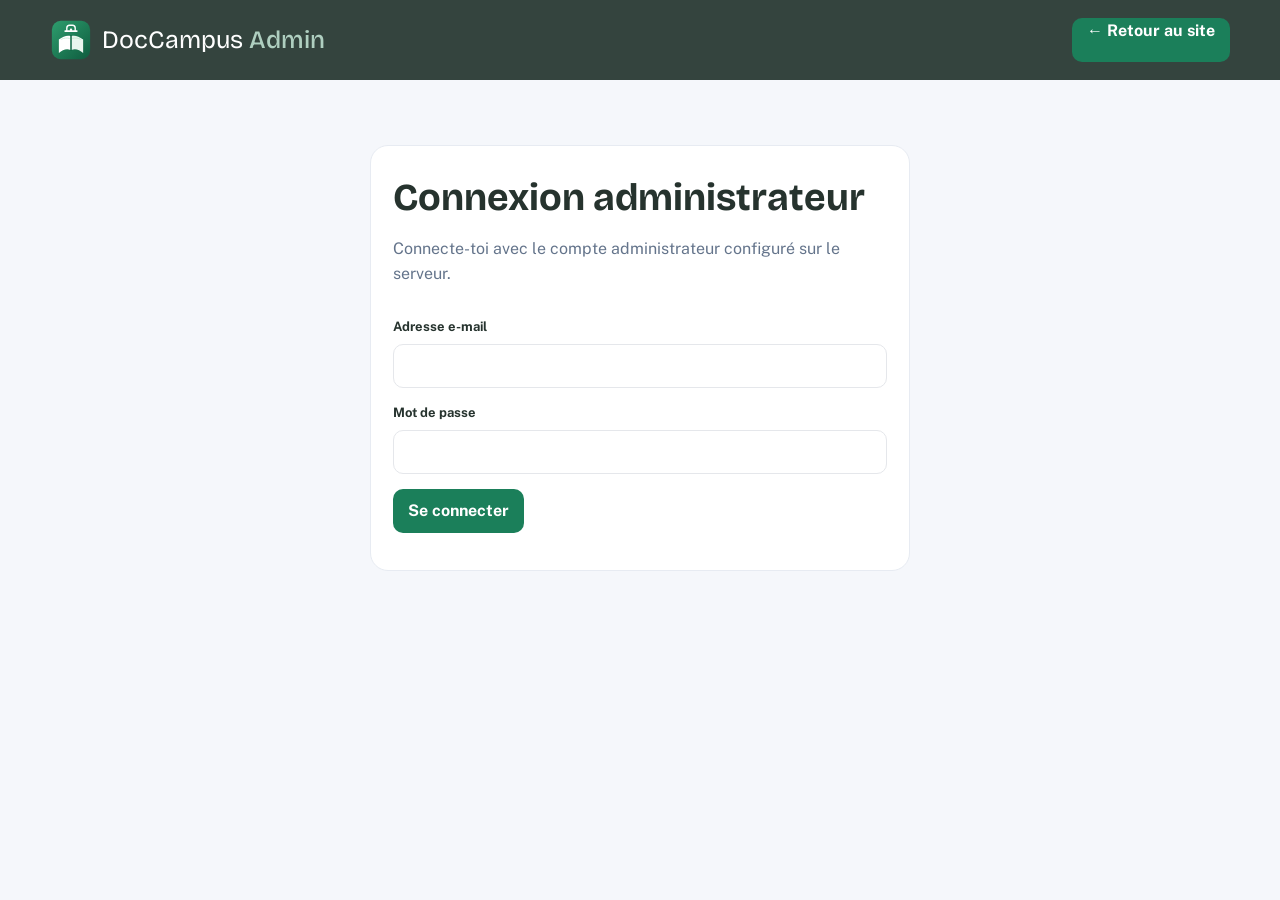
==== cours en ligne ul/admin.html @ 96b3b975 "Add files via upload" ====
<!DOCTYPE html>
<html lang="fr">

<head>

    <meta charset="UTF-8">

    <meta
        name="viewport"
        content="width=device-width, initial-scale=1.0"
    >

    <title>DocCampus — Administration</title>

    <link rel="preconnect" href="https://fonts.googleapis.com">

    <link
        rel="preconnect"
        href="https://fonts.gstatic.com"
        crossorigin
    >

    <link
        href="https://fonts.googleapis.com/css2?family=Bricolage+Grotesque:opsz,wght@12..96,500;12..96,600;12..96,700&family=Public+Sans:wght@400;500;600;700&display=swap"
        rel="stylesheet"
    >

    <link rel="stylesheet" href="style.css">

    <style>

        body {
            background: #F5F7FB;
        }

        .admin-header {
            background: #34443E;
            color: white;
            padding: 18px 0;
        }

        .admin-header-inner {
            display: flex;
            align-items: center;
            justify-content: space-between;
        }

        .admin-title {
            display: flex;
            align-items: center;
            gap: 10px;
            font-family: "Bricolage Grotesque", sans-serif;
            font-size: 25px;
        }

        .admin-title img {
            display: block;
            border-radius: 12px;
        }

        .admin-title-suffix {
            color: #AFCFC0;
            font-weight: 500;
        }

        .back-btn {
            min-height: 44px;
            padding: 0 15px;
            border-radius: 10px;
            background: #1B7F5A;
            color: white;
            font-weight: 700;
        }

        .dashboard {
            padding: 45px 0;
        }

        .dashboard h1 {
            font-family: "Bricolage Grotesque", sans-serif;
            font-size: 38px;
            margin-bottom: 7px;
        }

        .dashboard-subtitle {
            color: #64748B;
            margin-bottom: 30px;
        }

        .stats-grid {
            display: grid;
            grid-template-columns:
                repeat(4, 1fr);
            gap: 15px;
            margin-bottom: 35px;
        }

        .stat-card {
            background: white;
            border-radius: 18px;
            padding: 22px;
            border: 1px solid #E7EBF2;
            box-shadow: 0 5px 18px rgba(20,33,61,.05);
        }

        .stat-icon {
            width: 45px;
            height: 45px;
            display: grid;
            place-items: center;
            border-radius: 12px;
            background: #E5F5EE;
            margin-bottom: 17px;
            font-size: 21px;
        }

        .stat-card h3 {
            font-family: "Bricolage Grotesque", sans-serif;
            font-size: 29px;
        }

        .stat-card p {
            color: #64748B;
            font-size: 13px;
        }

        .admin-grid {
            display: grid;
            grid-template-columns: 2fr 1fr;
            gap: 20px;
        }

        .admin-panel {
            background: white;
            border-radius: 18px;
            padding: 22px;
            border: 1px solid #E7EBF2;
        }

        .panel-header {
            display: flex;
            align-items: center;
            justify-content: space-between;
            margin-bottom: 20px;
        }

        .panel-header h2 {
            font-family: "Bricolage Grotesque", sans-serif;
            font-size: 21px;
        }

        .add-btn {
            min-height: 44px;
            padding: 0 15px;
            border: 0;
            border-radius: 10px;
            background: #1B7F5A;
            color: white;
            font-weight: 700;
        }

        .admin-table {
            width: 100%;
            border-collapse: collapse;
        }

        .admin-table th,
        .admin-table td {
            text-align: left;
            padding: 13px 8px;
            border-bottom: 1px solid #E7EBF2;
            font-size: 13px;
        }

        .admin-table th {
            color: #64748B;
        }

        .status {
            display: inline-block;
            padding: 5px 9px;
            border-radius: 999px;
            background: #E6F5EF;
            color: #1B7F5A;
            font-size: 11px;
            font-weight: 700;
        }

        .quick-actions {
            display: grid;
            gap: 10px;
        }

        .quick-action {
            min-height: 52px;
            border: 1px solid #E7EBF2;
            border-radius: 12px;
            background: white;
            text-align: left;
            padding: 0 15px;
            font-weight: 600;
            color: #26332E;
        }

        .quick-action:hover {
            background: #F5F7FB;
        }

        @media (max-width: 850px) {

            .stats-grid {
                grid-template-columns:
                    repeat(2, 1fr);
            }

            .admin-grid {
                grid-template-columns: 1fr;
            }

        }

        @media (max-width: 600px) {

            .dashboard {
                padding: 30px 0;
            }

            .dashboard h1 {
                font-size: 31px;
            }

            .stats-grid {
                grid-template-columns: 1fr 1fr;
            }

            .stat-card {
                padding: 16px;
            }

            .stat-card h3 {
                font-size: 24px;
            }

            .admin-panel {
                overflow-x: auto;
            }

            .admin-table {
                min-width: 550px;
            }

        }

    </style>

</head>


<body>


    <!-- HEADER ADMIN -->

    <header class="admin-header">

        <div class="container admin-header-inner">

            <div class="admin-title">
                <img src="assets/logo-mark.svg" alt="" width="42" height="42">
                <span>DocCampus <span class="admin-title-suffix">Admin</span></span>
            </div>

            <button class="back-btn admin-logout" id="adminLogout" type="button" hidden>
                Déconnexion
            </button>

            <a
                href="index.html"
                class="back-btn"
            >
                ← Retour au site
            </a>

        </div>

    </header>

    <main class="dashboard" id="adminLogin">
        <div class="container">
            <section class="admin-panel admin-login-panel">
                <h1>Connexion administrateur</h1>
                <p class="dashboard-subtitle">Connecte-toi avec le compte administrateur configuré sur le serveur.</p>
                <form id="adminLoginForm" class="admin-login-form">
                    <label>
                        Adresse e-mail
                        <input name="email" type="email" autocomplete="username" required>
                    </label>
                    <label>
                        Mot de passe
                        <input name="password" type="password" autocomplete="current-password" minlength="10" required>
                    </label>
                    <button class="add-btn" type="submit">Se connecter</button>
                    <p id="adminLoginMessage" role="status" aria-live="polite"></p>
                </form>
            </section>
        </div>
    </main>

    <!-- DASHBOARD -->

    <main class="dashboard" id="adminDashboard" hidden>

        <div class="container">

            <h1>
                Tableau de bord
            </h1>

            <p class="dashboard-subtitle">
                Vue générale de votre bibliothèque de documents.
            </p>


            <!-- STATISTIQUES -->

            <section class="stats-grid" id="adminStats">

                <div class="stat-card">

                    <div class="stat-icon">
                        📄
                    </div>

                    <h3 id="statDocuments">0</h3>

                    <p>
                        Documents
                    </p>

                </div>


                <div class="stat-card">

                    <div class="stat-icon">
                        ↓
                    </div>

                    <h3 id="statDownloads">0</h3>

                    <p>
                        Téléchargements
                    </p>

                </div>


                <div class="stat-card">

                    <div class="stat-icon">
                        👥
                    </div>

                    <h3 id="statUsers">0</h3>

                    <p>
                        Utilisateurs
                    </p>

                </div>


                <div class="stat-card">

                    <div class="stat-icon">
                        ⭐
                    </div>

                    <h3 id="statSubscriptions">0</h3>

                    <p>
                        Abonnements
                    </p>

                </div>

            </section>


            <!-- CONTENU ADMIN -->

            <section class="admin-grid">


                <!-- DOCUMENTS -->

                <div class="admin-panel">

                    <div class="panel-header">

                        <h2>
                            Documents récents
                        </h2>

                        <button class="add-btn" type="button">
                            + Ajouter
                        </button>

                    </div>


                    <table class="admin-table">

                        <thead>

                            <tr>

                                <th>
                                    Document
                                </th>

                                <th>
                                    Type
                                </th>

                                <th>
                                    Téléchargements
                                </th>

                                <th>
                                    Statut
                                </th>
                                <th>
                                    Action
                                </th>

                            </tr>

                        </thead>


                        <tbody id="adminDocumentRows"></tbody>

                    </table>

                </div>


                <!-- ACTIONS RAPIDES -->

                <aside class="admin-panel">

                    <div class="panel-header">

                        <h2>
                            Actions rapides
                        </h2>

                    </div>


                    <div class="quick-actions">

                        <button class="quick-action" type="button" data-admin-action="add-document">
                            📄 Ajouter un document
                        </button>

                        <button class="quick-action" type="button" data-admin-action="categories">
                            📚 Gérer les catégories
                        </button>

                        <button class="quick-action" type="button" data-admin-action="users">
                            👥 Gérer les utilisateurs
                        </button>

                        <button class="quick-action" type="button" data-admin-action="statistics">
                            📊 Voir les statistiques
                        </button>

                    </div>

                </aside>

            </section>

        </div>

    </main>


    <script src="admin.js"></script>
</body>
</html>
---- cours en ligne ul/style.css ----
/* ============================================================
   DOCCAMPUS
   VERT + BLANC + NOIR
   ============================================================ */

:root {
    --black: #293832;
    --black-soft: #35463f;

    --green: #1b7f5a;
    --green-dark: #126344;
    --green-light: #e5f5ee;

    --yellow: #1b7f5a;
    --yellow-light: #e5f5ee;

    --background: #f5f7fb;
    --white: #ffffff;

    --text: #26332e;
    --text-light: #667085;

    --border: #e5e7eb;

    --shadow-sm:
        0 4px 14px rgba(17,17,17,.06);

    --shadow:
        0 10px 30px rgba(17,17,17,.09);

    --shadow-lg:
        0 20px 50px rgba(17,17,17,.15);

    --radius: 16px;
    --radius-lg: 24px;

    --transition: .25s ease;
}


/* ============================================================
   RESET
   ============================================================ */

* {
    margin: 0;
    padding: 0;
    box-sizing: border-box;
}

html {
    scroll-behavior: smooth;
}

body {
    font-family:
        "Public Sans",
        Arial,
        sans-serif;

    background:
        radial-gradient(
            circle at 90% 0%,
            rgba(27,127,90,.08),
            transparent 28%
        ),
        var(--background);

    color: var(--text);

    line-height: 1.6;
}

button,
input {
    font: inherit;
}

button {
    cursor: pointer;
}

a {
    color: inherit;
    text-decoration: none;
}


/* ============================================================
   CONTAINER
   ============================================================ */

.container {
    width: min(
        1180px,
        calc(100% - 40px)
    );

    margin: auto;
}


/* ============================================================
   HEADER
   ============================================================ */

.header {
    position: sticky;
    top: 0;
    z-index: 1000;

    background:
        rgba(255,255,255,.96);

    border-bottom:
        1px solid var(--border);

    backdrop-filter: blur(15px);
}

.header-inner {
    min-height: 76px;

    display: flex;
    align-items: center;
    justify-content: space-between;

    gap: 30px;
}

.logo {
    display: inline-flex;
    align-items: center;
    justify-content: center;
    line-height: 1;
}

.logo-mark {
    display: block;
    width: min(100%, 280px);
    height: auto;
    max-width: 280px;
    filter: drop-shadow(0 8px 14px rgba(18, 99, 68, .1));
    transition: transform .2s ease;
}

.logo:hover .logo-mark {
    transform: scale(1.01);
}

.nav {
    display: flex;
    align-items: center;

    gap: 6px;
}

.nav a {
    padding: 10px 14px;

    border-radius: 10px;

    color: #444;

    font-size: 14px;
    font-weight: 600;

    transition: var(--transition);
}

.nav a:hover {
    background: var(--green-light);
    color: var(--green);
}

.nav .admin-link {
    background: var(--black);
    color: #ffffff;
}

.nav .admin-link:hover {
    background: var(--green);
    color: white;
}

.nav .account-btn {
    padding: 10px 14px;
    border: 0;
    border-radius: 10px;
    background: var(--green-light);
    color: var(--green-dark);
    font-size: 14px;
    font-weight: 700;
    transition: var(--transition);
}

.nav .account-btn:hover {
    background: var(--green);
    color: white;
}

.menu-btn {
    display: none;

    width: 44px;
    height: 44px;

    border: none;
    border-radius: 12px;

    background: var(--black);
    color: #ffffff;
}


/* ============================================================
   HERO
   ============================================================ */

.hero {
    position: relative;
    overflow: hidden;

    padding: 95px 0 80px;

    background:
        radial-gradient(
            circle at 85% 20%,
            rgba(27,127,90,.12),
            transparent 30%
        ),
        radial-gradient(
            circle at 10% 80%,
            rgba(27,127,90,.1),
            transparent 34%
        ),
        #ffffff;

    color: var(--black);
}

.hero-decoration {
    position: absolute;
    inset: 0;

    pointer-events: none;
}

.decoration-one,
.decoration-two {
    position: absolute;

    border-radius: 50%;
}

.decoration-one {
    width: 260px;
    height: 260px;

    right: -100px;
    top: 30px;

    background:
        rgba(27,127,90,.12);
}

.decoration-two {
    width: 350px;
    height: 350px;

    left: -170px;
    bottom: -200px;

    background:
        rgba(27,127,90,.06);
}

.hero-content {
    position: relative;
    z-index: 2;

    max-width: 820px;
}

.hero-badge {
    display: inline-flex;
    align-items: center;

    gap: 9px;

    padding: 8px 14px;

    margin-bottom: 24px;

    border:
        1px solid rgba(27,127,90,.18);

    border-radius: 50px;

    background:
        var(--green-light);

    color: var(--green-dark);

    font-size: 13px;
    font-weight: 700;
}

.badge-dot {
    width: 8px;
    height: 8px;

    border-radius: 50%;

    background: var(--green);
}

.hero h1 {
    max-width: 850px;

    margin-bottom: 24px;

    font-family:
        "Bricolage Grotesque",
        sans-serif;

    font-size:
        clamp(42px,7vw,76px);

    line-height: .98;

    letter-spacing: -2.5px;
}

.hero h1 span {
    color: var(--green);
}

.hero-text {
    max-width: 650px;

    margin-bottom: 34px;

    color:
        var(--text-light);

    font-size: 17px;
}


/* ============================================================
   SEARCH
   ============================================================ */

.search-box {
    max-width: 720px;

    display: flex;
    align-items: center;

    padding: 7px;

    background: white;

    border: 2px solid transparent;

    border-radius: 16px;

    box-shadow: var(--shadow-lg);

    transition: var(--transition);
}

.search-box:focus-within {
    border-color: var(--yellow);
}

.search-icon {
    width: 48px;

    display: flex;
    justify-content: center;

    color: var(--green);
}

.search-box input {
    flex: 1;

    min-width: 0;

    border: none;
    outline: none;

    color: var(--black);

    background: transparent;
}

.search-box button {
    min-height: 48px;

    padding: 0 22px;

    border: none;

    border-radius: 12px;

    background: var(--yellow);
    color: var(--black);

    font-weight: 800;

    transition: var(--transition);
}

.search-box button:hover {
    background: var(--green);
    color: white;
}


/* ============================================================
   FILTERS
   ============================================================ */

.filters {
    display: flex;
    flex-wrap: wrap;

    gap: 9px;

    margin-top: 20px;
}

.filter {
    min-height: 42px;

    padding: 8px 16px;

    border:
        1px solid var(--border);

    border-radius: 50px;

    background:
        rgba(255,255,255,.88);

    color:
        #444444;

    font-size: 13px;
    font-weight: 700;

    transition: var(--transition);
}

.filter:hover {
    background: var(--green);
    border-color: var(--green);
}

.filter.active {
    background: var(--yellow);
    color: var(--black);

    border-color: var(--yellow);
}


/* ============================================================
   STATS
   ============================================================ */

.hero-stats {
    display: flex;
    align-items: center;

    gap: 24px;

    margin-top: 40px;
}

.hero-stat {
    display: flex;
    flex-direction: column;
}

.hero-stat strong {
    color: var(--green);

    font-family:
        "Bricolage Grotesque",
        sans-serif;

    font-size: 26px;
}

.hero-stat span {
    color:
        var(--text-light);

    font-size: 12px;
}

.hero-stat-separator {
    width: 1px;
    height: 35px;

    background:
        var(--border);
}


/* ============================================================
   DOWNLOAD CARD
   ============================================================ */

.download-section {
    position: relative;
    z-index: 10;

    margin-top: -38px;
}

.download-card {
    display: flex;
    align-items: center;

    gap: 20px;

    padding: 22px 26px;

    background: white;

    border:
        1px solid var(--border);

    border-radius: var(--radius-lg);

    box-shadow: var(--shadow);
}

.download-icon {
    width: 58px;
    height: 58px;

    display: flex;
    align-items: center;
    justify-content: center;

    border-radius: 16px;

    background: var(--green-light);
    color: var(--green);

    font-size: 22px;
}

.download-middle {
    flex: 1;
}

.download-middle h3 {
    font-family:
        "Bricolage Grotesque",
        sans-serif;

    font-size: 18px;
}

.download-middle p {
    color: var(--text-light);
    font-size: 13px;
}

.progress-label {
    display: flex;
    justify-content: space-between;

    margin-top: 10px;

    color: var(--text-light);

    font-size: 12px;
}

.progress-bar {
    height: 7px;

    margin-top: 6px;

    overflow: hidden;

    border-radius: 50px;

    background: #edf0f2;
}

.progress-value {
    height: 100%;

    width: 0%;

    border-radius: inherit;

    background:
        linear-gradient(
            90deg,
            var(--green),
            var(--yellow)
        );

    transition: width .4s ease;
}

.premium-btn {
    min-height: 46px;

    padding: 0 18px;

    border: none;

    border-radius: 12px;

    background: var(--yellow);
    color: var(--black);

    font-size: 13px;
    font-weight: 800;

    transition: var(--transition);
}

.premium-btn:hover {
    background: var(--green);
    color: white;
}


/* ============================================================
   SECTIONS
   ============================================================ */

.documents-section,
.faculties-section {
    padding: 85px 0;
}

.section-heading {
    display: flex;
    align-items: end;
    justify-content: space-between;

    gap: 20px;

    margin-bottom: 30px;
}

.section-label {
    display: inline-block;

    margin-bottom: 8px;

    color: var(--green);

    font-size: 12px;
    font-weight: 800;

    text-transform: uppercase;

    letter-spacing: 1.2px;
}

.section-heading h2,
.features-heading h2 {
    font-family:
        "Bricolage Grotesque",
        sans-serif;

    font-size:
        clamp(30px,4vw,44px);

    line-height: 1.05;

    color: var(--black);
}

.section-description {
    max-width: 600px;

    margin-top: 10px;

    color: var(--text-light);

    font-size: 14px;
}

.document-count-box {
    padding: 9px 14px;

    border-radius: 50px;

    background: var(--yellow-light);

    color: var(--black);

    font-size: 12px;
    font-weight: 800;
}


/* ============================================================
   FACULTÉS
   ============================================================ */

.faculty-search {
    max-width: 650px;

    display: flex;
    align-items: center;

    margin: 0 auto 40px;

    padding: 6px 18px;

    background: white;

    border: 1px solid var(--border);

    border-radius: 15px;

    box-shadow: var(--shadow-sm);
}

.faculty-search i {
    margin-right: 12px;

    color: var(--green);
}

.faculty-search input {
    width: 100%;
    height: 48px;

    border: none;
    outline: none;

    background: transparent;

    color: var(--black);
}

.faculties-grid {
    display: grid;

    grid-template-columns:
        repeat(3,minmax(0,1fr));

    gap: 20px;
}

.faculty-card {
    position: relative;

    display: flex;
    flex-direction: column;

    min-height: 370px;

    padding: 25px;

    background: white;

    border: 1px solid var(--border);

    border-radius: 22px;

    box-shadow: var(--shadow-sm);

    overflow: hidden;

    transition: var(--transition);
}

.faculty-card::before {
    content: "";

    position: absolute;

    top: 0;
    left: 0;
    right: 0;

    height: 4px;

    background: var(--green);
}

.faculty-card:hover {
    transform: translateY(-6px);

    box-shadow: var(--shadow);
}

.faculty-icon {
    width: 58px;
    height: 58px;

    display: flex;
    align-items: center;
    justify-content: center;

    margin-bottom: 18px;

    border-radius: 17px;

    font-size: 21px;
}

.faculty-icon.green {
    background: var(--green-light);
    color: var(--green);
}

.faculty-icon.yellow {
    background: var(--yellow-light);
    color: var(--black);
}

.faculty-icon.black {
    background: var(--black);
    color: #ffffff;
}

.faculty-code {
    width: fit-content;

    padding: 5px 10px;

    margin-bottom: 8px;

    border-radius: 7px;

    background: var(--green-light);

    color: var(--green-dark);

    font-size: 10px;
    font-weight: 900;
}

.faculty-card h3 {
    margin-bottom: 10px;

    font-family:
        "Bricolage Grotesque",
        sans-serif;

    font-size: 20px;

    line-height: 1.2;
}

.faculty-card p {
    margin-bottom: 18px;

    color: var(--text-light);

    font-size: 13px;
}

.faculty-tags {
    display: flex;
    flex-wrap: wrap;

    gap: 6px;

    margin-bottom: 20px;
}

.faculty-tags span {
    padding: 5px 9px;

    border-radius: 50px;

    background: #f0f2f4;

    color: #555;

    font-size: 10px;
    font-weight: 700;
}

.faculty-btn {
    width: 100%;

    min-height: 46px;

    margin-top: auto;

    display: flex;
    align-items: center;
    justify-content: center;

    gap: 8px;

    border: none;

    border-radius: 12px;

    background: var(--black);
    color: #ffffff;

    font-size: 12px;
    font-weight: 800;

    transition: var(--transition);
}

.faculty-btn:hover {
    background: var(--green);
    color: white;
}

.faculty-empty {
    display: none;

    padding: 50px 20px;

    text-align: center;

    background: white;

    border-radius: 18px;

    color: var(--text-light);
}

.faculty-empty.visible {
    display: block;
}

.faculty-empty i {
    margin-bottom: 12px;

    font-size: 28px;

    color: var(--green);
}


/* ============================================================
   DOCUMENTS
   ============================================================ */

.documents-list {
    display: grid;

    gap: 14px;
}

.document-card {
    position: relative;

    display: flex;
    align-items: center;

    gap: 18px;

    padding: 18px;

    background: white;

    border: 1px solid var(--border);

    border-radius: var(--radius);

    box-shadow: var(--shadow-sm);

    overflow: hidden;

    transition: var(--transition);
}

.document-card:hover {
    transform: translateY(-3px);

    box-shadow: var(--shadow);
}

.document-color {
    position: absolute;

    left: 0;
    top: 0;
    bottom: 0;

    width: 5px;
}

.cours-color {
    background: var(--green);
}

.td-color {
    background: var(--yellow);
}

.annale-color {
    background: var(--black);
}

.corrige-color {
    background: var(--green-dark);
}

.file-icon {
    flex-shrink: 0;

    width: 54px;
    height: 54px;

    display: flex;
    align-items: center;
    justify-content: center;

    border-radius: 14px;
}

.cours-icon {
    background: var(--green-light);
    color: var(--green);
}

.td-icon {
    background: var(--yellow-light);
    color: var(--black);
}

.annale-icon {
    background: #eeeeee;
    color: var(--black);
}

.corrige-icon {
    background: var(--green-light);
    color: var(--green-dark);
}

.document-info {
    flex: 1;
    min-width: 0;
}

.document-top {
    display: flex;
    align-items: center;

    gap: 8px;

    margin-bottom: 5px;
}

.type-badge {
    padding: 4px 9px;

    border-radius: 50px;

    font-size: 10px;
    font-weight: 800;

    text-transform: uppercase;
}

.type-badge.cours {
    background: var(--green-light);
    color: var(--green-dark);
}

.type-badge.td {
    background: var(--yellow-light);
    color: #765d00;
}

.type-badge.annale {
    background: #eeeeee;
    color: var(--black);
}

.type-badge.corrige {
    background: var(--green-light);
    color: var(--green-dark);
}

.document-year {
    color: var(--text-light);

    font-size: 11px;
}

.document-info h3 {
    margin-bottom: 2px;

    font-family:
        "Bricolage Grotesque",
        sans-serif;

    font-size: 17px;
}

.subject {
    color: var(--text-light);

    font-size: 13px;
}

.document-meta {
    margin-top: 7px;

    color: var(--text-light);

    font-size: 11px;
}

.document-meta i {
    color: var(--green);
}

.download-btn {
    width: 44px;
    height: 44px;

    flex-shrink: 0;

    display: flex;
    align-items: center;
    justify-content: center;

    border: none;

    border-radius: 12px;

    background: var(--yellow);
    color: var(--black);

    transition: var(--transition);
}

.download-btn:hover {
    background: var(--green);
    color: white;

    transform: scale(1.05);
}


/* ============================================================
   EMPTY
   ============================================================ */

.empty-state {
    display: none;

    padding: 60px 20px;

    text-align: center;

    background: white;

    border: 1px dashed var(--border);

    border-radius: var(--radius);
}

.empty-state:not(.hidden) {
    display: block;
}

.empty-icon {
    width: 64px;
    height: 64px;

    display: flex;
    align-items: center;
    justify-content: center;

    margin: auto auto 18px;

    border-radius: 18px;

    background: var(--yellow-light);
    color: var(--black);

    font-size: 24px;
}


/* ============================================================
   FEATURES
   ============================================================ */

.features-section {
    padding: 85px 0;

    background: white;

    border-top: 1px solid var(--border);
}

.features-heading {
    max-width: 650px;

    margin-bottom: 38px;
}

.features-grid {
    display: grid;

    grid-template-columns:
        repeat(3,1fr);

    gap: 18px;
}

.feature-card {
    padding: 28px;

    background: var(--background);

    border: 1px solid var(--border);

    border-radius: var(--radius);

    transition: var(--transition);
}

.feature-card:hover {
    transform: translateY(-5px);

    background: white;

    box-shadow: var(--shadow);
}

.feature-icon {
    width: 52px;
    height: 52px;

    display: flex;
    align-items: center;
    justify-content: center;

    margin-bottom: 20px;

    border-radius: 15px;
}

.feature-icon.green {
    background: var(--green-light);
    color: var(--green);
}

.feature-icon.yellow {
    background: var(--yellow-light);
    color: var(--black);
}

.feature-icon.blue {
    background: #eeeeee;
    color: var(--black);
}

.feature-card h3 {
    margin-bottom: 8px;

    font-family:
        "Bricolage Grotesque",
        sans-serif;
}

.feature-card p {
    color: var(--text-light);

    font-size: 13px;
}


/* ============================================================
   FOOTER
   ============================================================ */

.footer {
    padding: 55px 0 30px;

    background: var(--black);

    color: white;
}

.footer-inner {
    display: grid;

    grid-template-columns: 1.5fr 1fr;

    gap: 50px;
}

.footer-logo {
    display: flex;
    align-items: center;

    gap: 10px;

    margin-bottom: 14px;

    font-family:
        "Bricolage Grotesque",
        sans-serif;

    font-size: 23px;
    font-weight: 800;
}

.footer-logo img {
    display: block;
    flex: 0 0 40px;
    border-radius: 12px;
}

.footer-brand p {
    max-width: 420px;

    color:
        rgba(255,255,255,.55);

    font-size: 13px;
}

.footer-links {
    display: flex;
    justify-content: flex-end;

    gap: 20px;

    flex-wrap: wrap;
}

.footer-links a {
    color:
        rgba(255,255,255,.6);

    font-size: 13px;
}

.footer-links a:hover {
    color: var(--yellow);
}

.copyright {
    margin-top: 45px;
    padding-top: 20px;

    border-top:
        1px solid rgba(255,255,255,.1);

    color:
        rgba(255,255,255,.4);

    font-size: 11px;
}


/* ============================================================
   MODAL FACULTÉ
   ============================================================ */

.faculty-modal {
    position: fixed;

    inset: 0;

    z-index: 3000;

    display: none;
    align-items: center;
    justify-content: center;

    padding: 20px;

    background:
        rgba(0,0,0,.75);

    backdrop-filter: blur(8px);
}

.faculty-modal.show {
    display: flex;
}

.faculty-modal-content {
    position: relative;

    width: min(700px,100%);

    max-height: 90vh;

    overflow-y: auto;

    padding: 35px;

    background: white;

    border-radius: 24px;

    box-shadow: var(--shadow-lg);
}

.modal-close {
    position: absolute;

    top: 16px;
    right: 16px;

    width: 40px;
    height: 40px;

    border: none;

    border-radius: 50%;

    background: #f0f0f0;

    color: var(--black);
}

.modal-close:hover {
    background: var(--black);
    color: var(--yellow);
}

.modal-faculty-icon {
    width: 65px;
    height: 65px;

    display: flex;
    align-items: center;
    justify-content: center;

    margin-bottom: 15px;

    border-radius: 18px;

    background: var(--green-light);

    color: var(--green);

    font-size: 25px;
}

.modal-faculty-code {
    display: inline-block;

    padding: 5px 10px;

    margin-bottom: 8px;

    background: var(--yellow-light);

    border-radius: 7px;

    font-size: 11px;
    font-weight: 900;
}

.faculty-modal-content h2 {
    margin-bottom: 8px;

    font-family:
        "Bricolage Grotesque",
        sans-serif;

    font-size: 30px;
}

.faculty-modal-content > p {
    margin-bottom: 25px;

    color: var(--text-light);
}


/* Programmes */

.programs-list {
    display: grid;

    grid-template-columns:
        repeat(2,1fr);

    gap: 10px;

    margin-bottom: 25px;
}

.program-item {
    padding: 14px;

    background: var(--background);

    border: 1px solid var(--border);

    border-radius: 12px;

    font-size: 13px;
}

.program-item strong {
    display: block;

    margin-bottom: 3px;

    color: var(--green);
}


/* Documents du modal */

.modal-documents {
    display: grid;

    gap: 10px;
}

.modal-document {
    display: flex;
    align-items: center;

    gap: 12px;

    padding: 13px;

    background: white;

    border: 1px solid var(--border);

    border-radius: 12px;
}

.modal-document-icon {
    width: 42px;
    height: 42px;

    display: flex;
    align-items: center;
    justify-content: center;

    border-radius: 10px;

    background: var(--green-light);

    color: var(--green);
}

.modal-document-info {
    flex: 1;
}

.modal-document-info strong {
    display: block;

    font-size: 13px;
}

.modal-document-info span {
    color: var(--text-light);

    font-size: 11px;
}

.modal-document button {
    width: 38px;
    height: 38px;

    border: none;

    border-radius: 10px;

    background: var(--yellow);

    color: var(--black);
}


/* ============================================================
   MODAL PREMIUM
   ============================================================ */

.modal {
    position: fixed;

    inset: 0;

    z-index: 4000;

    display: none;

    align-items: center;
    justify-content: center;

    padding: 20px;

    background: rgba(0,0,0,.75);

    backdrop-filter: blur(8px);
}

.modal.show {
    display: flex;
}

.modal-content {
    position: relative;

    width: min(480px,100%);

    padding: 38px;

    background: white;

    border-radius: 24px;

    box-shadow: var(--shadow-lg);
}

.modal-icon {
    width: 64px;
    height: 64px;

    display: flex;
    align-items: center;
    justify-content: center;

    margin-bottom: 20px;

    border-radius: 18px;

    background: var(--yellow);

    color: var(--black);

    font-size: 24px;
}

.modal-content h2 {
    margin-bottom: 10px;

    font-family:
        "Bricolage Grotesque",
        sans-serif;

    font-size: 28px;
}

.modal-content > p {
    color: var(--text-light);

    font-size: 14px;
}

.premium-benefits {
    display: grid;

    gap: 10px;

    margin: 24px 0;
}

.premium-benefits div {
    display: flex;
    align-items: center;

    gap: 10px;

    font-size: 13px;
}

.premium-benefits i {
    color: var(--green);
}

.modal-action {
    width: 100%;

    min-height: 50px;

    border: none;

    border-radius: 13px;

    background: var(--green);

    color: white;

    font-weight: 800;
}

[hidden] {
    display: none !important;
}

.app-toast {
    position: fixed;
    right: 20px;
    bottom: 20px;
    z-index: 5000;
    max-width: min(420px, calc(100% - 40px));
    padding: 14px 18px;
    border-radius: 12px;
    background: var(--black);
    color: white;
    box-shadow: var(--shadow-lg);
    opacity: 0;
    pointer-events: none;
    transform: translateY(10px);
    transition: opacity .2s ease, transform .2s ease;
}

.app-toast.visible {
    opacity: 1;
    transform: translateY(0);
}

.admin-dialog {
    width: min(520px, calc(100% - 32px));
    max-height: calc(100% - 32px);
    margin: auto;
    padding: 0;
    border: 1px solid var(--border);
    border-radius: 20px;
    color: var(--text);
    box-shadow: var(--shadow-lg);
}

.admin-dialog::backdrop {
    background: rgba(0, 0, 0, .65);
    backdrop-filter: blur(5px);
}

.admin-dialog-form {
    display: grid;
    gap: 14px;
    padding: 26px;
}

.admin-dialog-form h2 {
    margin-bottom: 4px;
    font-family: "Bricolage Grotesque", sans-serif;
}

.admin-dialog-form label {
    display: grid;
    gap: 5px;
    font-size: 13px;
    font-weight: 700;
}

.admin-dialog-form input,
.admin-dialog-form select {
    width: 100%;
    min-height: 42px;
    padding: 8px 10px;
    border: 1px solid var(--border);
    border-radius: 9px;
    background: white;
}

.admin-dialog-note {
    color: var(--text-light);
    font-size: 12px;
}

.admin-dialog-actions {
    display: flex;
    justify-content: flex-end;
    gap: 10px;
}

.admin-dialog-actions button {
    min-height: 42px;
    padding: 0 14px;
    border: 0;
    border-radius: 9px;
    font-weight: 700;
}

.dialog-cancel {
    background: var(--background);
    color: var(--text);
}

.dialog-save {
    background: var(--green);
    color: white;
}

.account-form {
    display: grid;
    gap: 14px;
    margin-top: 20px;
}

.account-form label,
.admin-login-form label {
    display: grid;
    gap: 6px;
    color: var(--text);
    font-size: 13px;
    font-weight: 700;
}

.account-form input,
.admin-login-form input {
    width: 100%;
    min-height: 44px;
    padding: 9px 12px;
    border: 1px solid var(--border);
    border-radius: 10px;
    background: white;
}

.account-message {
    color: var(--green-dark);
    font-size: 13px;
}

.account-mode-toggle {
    margin-top: 15px;
    border: 0;
    background: transparent;
    color: var(--green-dark);
    font-weight: 700;
    text-decoration: underline;
}

.admin-login-panel {
    width: min(540px, 100%);
    margin: 20px auto;
}

.admin-login-panel h1 {
    font-family: "Bricolage Grotesque", sans-serif;
}

.admin-login-form {
    display: grid;
    gap: 15px;
}

.admin-login-form > button {
    justify-self: start;
}

.admin-logout {
    min-height: 44px;
    padding: 0 14px;
    border: 0;
    cursor: pointer;
}

.admin-row-action {
    padding: 7px 10px;
    border: 0;
    border-radius: 8px;
    background: #fff0ee;
    color: #a12b1f;
    font-size: 12px;
    font-weight: 700;
}

.admin-user-list,
.admin-category-list {
    display: grid;
    gap: 9px;
}

.admin-user-row {
    display: flex;
    align-items: center;
    justify-content: space-between;
    gap: 12px;
    padding: 10px 0;
    border-bottom: 1px solid var(--border);
    font-size: 13px;
}

.category-add-form {
    display: grid;
    gap: 10px;
    padding-bottom: 12px;
    border-bottom: 1px solid var(--border);
}


/* ============================================================
   ACCESSIBILITÉ
   ============================================================ */

button:focus-visible,
a:focus-visible,
input:focus-visible {
    outline: 3px solid var(--yellow);

    outline-offset: 3px;
}


/* ============================================================
   TABLETTE
   ============================================================ */

@media (max-width: 1000px) {

    .logo-mark {
        width: min(100%, 240px);
        max-width: 240px;
    }

    .faculties-grid {
        grid-template-columns: repeat(2,1fr);
    }

    .features-grid {
        grid-template-columns: 1fr;
    }

    .footer-inner {
        grid-template-columns: 1fr;
    }

    .footer-links {
        justify-content: flex-start;
    }
}


/* ============================================================
   MOBILE
   ============================================================ */

@media (max-width: 700px) {

    .container {
        width: calc(100% - 24px);
    }

    .header-inner {
        min-height: 68px;
        gap: 10px;
    }

    .logo {
        display: flex;
        justify-content: flex-start;
    }

    .logo-mark {
        width: min(100%, 170px);
        max-width: 170px;
    }

    .menu-btn {
        display: flex;

        align-items: center;
        justify-content: center;
    }

    .nav {
        position: absolute;

        top: 68px;
        left: 12px;
        right: 12px;

        display: none;

        flex-direction: column;

        padding: 10px;

        background: white;

        border: 1px solid var(--border);

        border-radius: 16px;

        box-shadow: var(--shadow);
    }

    .nav.show {
        display: flex;
    }

    .nav a {
        width: 100%;
    }

    .nav .account-btn {
        width: 100%;
        text-align: left;
    }

    .hero {
        padding: 65px 0;
    }

    .hero h1 {
        font-size: 43px;

        letter-spacing: -1.7px;
    }

    .hero-text {
        font-size: 15px;
    }

    .search-box button {
        padding: 0 14px;
    }

    .hero-stats {
        gap: 14px;
    }

    .hero-stat strong {
        font-size: 21px;
    }

    .download-section {
        margin-top: -25px;
    }

    .download-card {
        flex-wrap: wrap;

        padding: 18px;
    }

    .download-middle {
        flex-basis: calc(100% - 80px);
    }

    .premium-btn {
        width: 100%;
    }

    .documents-section,
    .faculties-section {
        padding: 60px 0;
    }

    .section-heading {
        align-items: flex-start;

        flex-direction: column;
    }

    .faculties-grid {
        grid-template-columns: 1fr;

        gap: 15px;
    }

    .faculty-card {
        min-height: auto;

        padding: 22px;
    }

    .document-card {
        gap: 12px;

        padding: 14px;
    }

    .file-icon {
        width: 45px;
        height: 45px;
    }

    .document-info h3 {
        font-size: 15px;
    }

    .download-btn {
        width: 40px;
        height: 40px;
    }

    .programs-list {
        grid-template-columns: 1fr;
    }

    .faculty-modal-content,
    .modal-content {
        padding: 28px 20px;
    }
}


/* ============================================================
   ANIMATIONS RÉDUITES
   ============================================================ */

@media (prefers-reduced-motion: reduce) {

    *,
    *::before,
    *::after {
        animation-duration: .01ms !important;
        animation-iteration-count: 1 !important;
        transition-duration: .01ms !important;
        scroll-behavior: auto !important;
    }
}
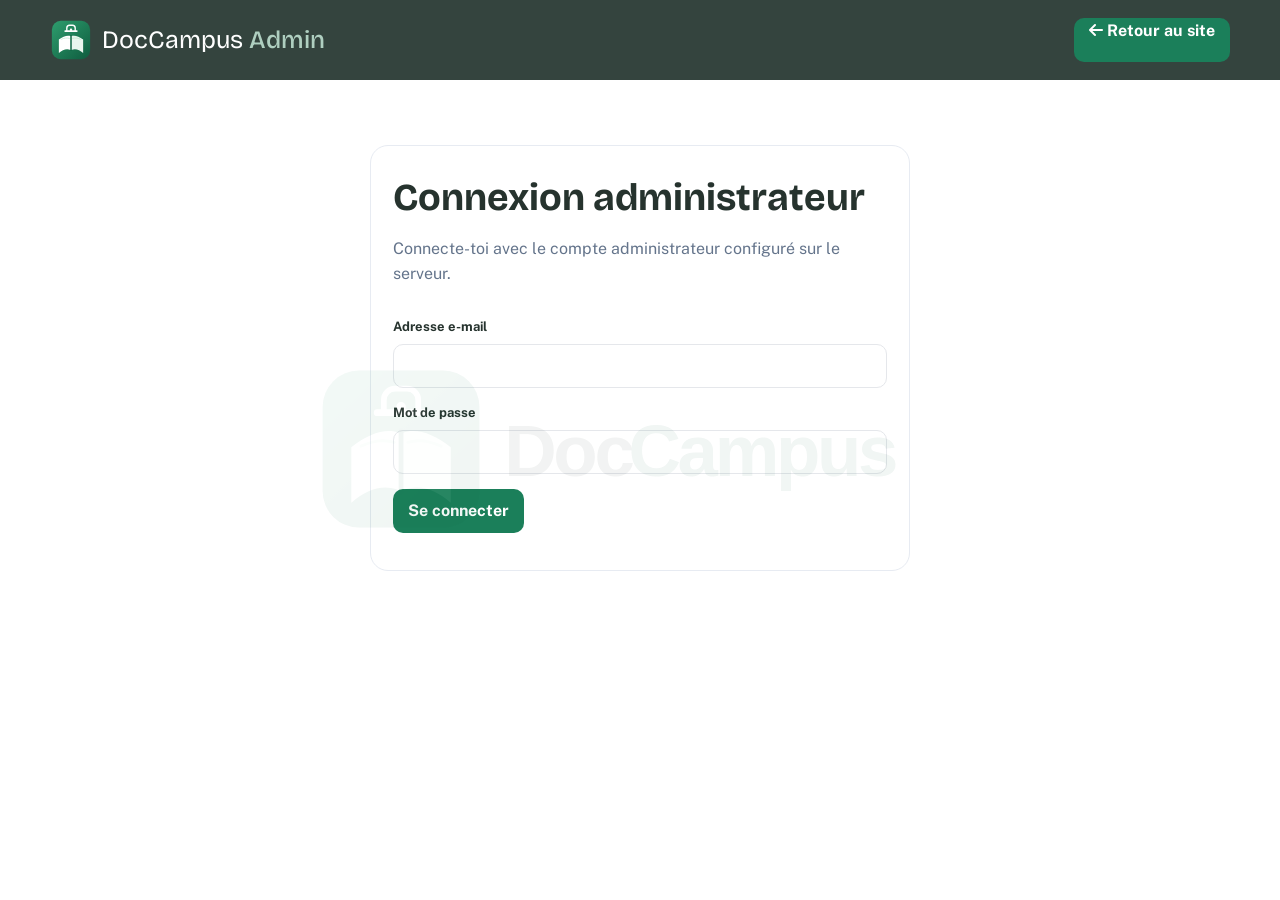
==== commit ad3b7aaa: "Add files via upload" ====
--- a/cours en ligne ul/admin.html
+++ b/cours en ligne ul/admin.html
@@ -25,12 +25,17 @@
         rel="stylesheet"
     >
 
-    <link rel="stylesheet" href="style.css">
+    <link
+        rel="stylesheet"
+        href="https://cdnjs.cloudflare.com/ajax/libs/font-awesome/6.7.2/css/all.min.css"
+    >
+
+    <link rel="stylesheet" href="style.css?v=20261004-8">
 
     <style>
 
         body {
-            background: #F5F7FB;
+            background-color: transparent;
         }
 
         .admin-header {
@@ -111,7 +116,23 @@
             border-radius: 12px;
             background: #E5F5EE;
             margin-bottom: 17px;
-            font-size: 21px;
+            color: #1B7F5A;
+            font-size: 18px;
+        }
+
+        .stat-icon.downloads {
+            background: #EAF1FF;
+            color: #4169C1;
+        }
+
+        .stat-icon.users {
+            background: #F2ECFF;
+            color: #7651B5;
+        }
+
+        .stat-icon.subscriptions {
+            background: #FFF4DF;
+            color: #B7791F;
         }
 
         .stat-card h3 {
@@ -192,6 +213,9 @@
         }
 
         .quick-action {
+            display: flex;
+            align-items: center;
+            gap: 12px;
             min-height: 52px;
             border: 1px solid #E7EBF2;
             border-radius: 12px;
@@ -204,6 +228,18 @@
 
         .quick-action:hover {
             background: #F5F7FB;
+            border-color: #B9DCCB;
+        }
+
+        .quick-action i {
+            width: 20px;
+            color: #1B7F5A;
+            text-align: center;
+            font-size: 15px;
+        }
+
+        .add-btn i {
+            margin-right: 7px;
         }
 
         @media (max-width: 850px) {
@@ -278,7 +314,8 @@
                 href="index.html"
                 class="back-btn"
             >
-                ← Retour au site
+                <i class="fa-solid fa-arrow-left" aria-hidden="true"></i>
+                Retour au site
             </a>
 
         </div>
@@ -328,7 +365,7 @@
                 <div class="stat-card">
 
                     <div class="stat-icon">
-                        📄
+                        <i class="fa-solid fa-file-lines" aria-hidden="true"></i>
                     </div>
 
                     <h3 id="statDocuments">0</h3>
@@ -342,8 +379,8 @@
 
                 <div class="stat-card">
 
-                    <div class="stat-icon">
-                        ↓
+                    <div class="stat-icon downloads">
+                        <i class="fa-solid fa-download" aria-hidden="true"></i>
                     </div>
 
                     <h3 id="statDownloads">0</h3>
@@ -357,8 +394,8 @@
 
                 <div class="stat-card">
 
-                    <div class="stat-icon">
-                        👥
+                    <div class="stat-icon users">
+                        <i class="fa-solid fa-users" aria-hidden="true"></i>
                     </div>
 
                     <h3 id="statUsers">0</h3>
@@ -372,8 +409,8 @@
 
                 <div class="stat-card">
 
-                    <div class="stat-icon">
-                        ⭐
+                    <div class="stat-icon subscriptions">
+                        <i class="fa-solid fa-star" aria-hidden="true"></i>
                     </div>
 
                     <h3 id="statSubscriptions">0</h3>
@@ -403,7 +440,8 @@
                         </h2>
 
                         <button class="add-btn" type="button">
-                            + Ajouter
+                            <i class="fa-solid fa-plus" aria-hidden="true"></i>
+                            Ajouter
                         </button>
 
                     </div>
@@ -462,19 +500,23 @@
                     <div class="quick-actions">
 
                         <button class="quick-action" type="button" data-admin-action="add-document">
-                            📄 Ajouter un document
+                            <i class="fa-solid fa-file-circle-plus" aria-hidden="true"></i>
+                            <span>Ajouter un document</span>
                         </button>
 
                         <button class="quick-action" type="button" data-admin-action="categories">
-                            📚 Gérer les catégories
+                            <i class="fa-solid fa-layer-group" aria-hidden="true"></i>
+                            <span>Gérer les catégories</span>
                         </button>
 
                         <button class="quick-action" type="button" data-admin-action="users">
-                            👥 Gérer les utilisateurs
+                            <i class="fa-solid fa-user-group" aria-hidden="true"></i>
+                            <span>Gérer les utilisateurs</span>
                         </button>
 
                         <button class="quick-action" type="button" data-admin-action="statistics">
-                            📊 Voir les statistiques
+                            <i class="fa-solid fa-chart-column" aria-hidden="true"></i>
+                            <span>Voir les statistiques</span>
                         </button>
 
                     </div>
@@ -488,6 +530,6 @@
     </main>
 
 
-    <script src="admin.js"></script>
+    <script src="admin.js?v=20261004-3"></script>
 </body>
 </html>
--- a/cours en ligne ul/style.css
+++ b/cours en ligne ul/style.css
@@ -58,17 +58,21 @@
         Arial,
         sans-serif;
 
-    background:
-        radial-gradient(
-            circle at 90% 0%,
-            rgba(27,127,90,.08),
-            transparent 28%
-        ),
-        var(--background);
+    background: var(--background);
 
     color: var(--text);
 
     line-height: 1.6;
+}
+
+body::before {
+    content: "";
+    position: fixed;
+    inset: 0;
+    z-index: 999;
+    background: url("assets/logo-doccampus.svg") center / min(76vw, 650px) auto no-repeat;
+    opacity: .06;
+    pointer-events: none;
 }
 
 button,
@@ -142,6 +146,23 @@
     max-width: 280px;
     filter: drop-shadow(0 8px 14px rgba(18, 99, 68, .1));
     transition: transform .2s ease;
+}
+
+.logo-label {
+    display: none;
+    color: var(--green-dark);
+    font-size: clamp(1.7rem, 2vw, 2.7rem);
+    font-weight: 800;
+    letter-spacing: -.06em;
+    line-height: 1;
+}
+
+.logo-fallback .logo-label {
+    display: inline-flex;
+}
+
+.logo-fallback .logo-mark {
+    display: none;
 }
 
 .logo:hover .logo-mark {
@@ -234,7 +255,7 @@
             rgba(27,127,90,.1),
             transparent 34%
         ),
-        #ffffff;
+        rgba(255, 255, 255, .82);
 
     color: var(--black);
 }
@@ -751,6 +772,432 @@
     color: var(--black);
 }
 
+.establishment-source {
+    margin: -22px 0 24px;
+    color: var(--text-light);
+    font-size: 12px;
+    text-align: right;
+}
+
+.establishment-source a {
+    color: var(--green-dark);
+    font-weight: 700;
+    text-decoration: underline;
+    text-underline-offset: 3px;
+}
+
+.official-learning-card {
+    display: flex;
+    align-items: center;
+    gap: 18px;
+    margin-top: 28px;
+    padding: 22px 24px;
+    border: 1px solid var(--border);
+    border-radius: var(--radius);
+    background: rgba(255, 255, 255, .92);
+    box-shadow: var(--shadow-sm);
+}
+
+.official-learning-icon {
+    display: grid;
+    flex: 0 0 48px;
+    width: 48px;
+    height: 48px;
+    place-items: center;
+    border-radius: 14px;
+    background: var(--green-light);
+    color: var(--green-dark);
+    font-size: 20px;
+}
+
+.official-learning-copy {
+    flex: 1;
+}
+
+.official-learning-copy h3 {
+    margin-bottom: 3px;
+    font-family: "Bricolage Grotesque", sans-serif;
+    font-size: 17px;
+}
+
+.official-learning-copy p {
+    color: var(--text-light);
+    font-size: 13px;
+}
+
+.official-learning-link {
+    display: inline-flex;
+    flex: 0 0 auto;
+    align-items: center;
+    justify-content: center;
+    gap: 9px;
+    min-height: 44px;
+    padding: 0 16px;
+    border-radius: 10px;
+    background: var(--green-dark);
+    color: white;
+    font-size: 13px;
+    font-weight: 700;
+    transition: var(--transition);
+}
+
+.official-learning-link:hover {
+    background: var(--green);
+}
+
+.concours-section {
+    padding: 72px 0;
+    background: rgba(246, 248, 246, .8);
+}
+
+.concours-empty {
+    padding: 32px 20px;
+    border: 1px dashed var(--border);
+    border-radius: var(--radius);
+    background: rgba(255, 255, 255, .9);
+    text-align: center;
+}
+
+.concours-empty.hidden {
+    display: none;
+}
+
+.concours-empty > i {
+    margin-bottom: 12px;
+    color: var(--green-dark);
+    font-size: 30px;
+}
+
+.concours-empty h3 {
+    margin-bottom: 8px;
+    font-family: "Bricolage Grotesque", sans-serif;
+    font-size: 19px;
+}
+
+.concours-empty p {
+    max-width: 540px;
+    margin: 0 auto 18px;
+    color: var(--text-light);
+    font-size: 13px;
+}
+
+.concours-admin-link {
+    display: inline-flex;
+    align-items: center;
+    justify-content: center;
+    gap: 9px;
+    min-height: 44px;
+    padding: 0 16px;
+    border-radius: 10px;
+    background: var(--green-dark);
+    color: #fff;
+    font-size: 13px;
+    font-weight: 700;
+    transition: var(--transition);
+}
+
+.concours-admin-link:hover {
+    background: var(--green);
+}
+
+.concours-list:empty {
+    display: none;
+}
+
+.concours-submit-panel {
+    margin-top: 24px;
+    padding: 22px;
+    border: 1px solid var(--border);
+    border-radius: var(--radius);
+    background: rgba(255, 255, 255, .96);
+    box-shadow: var(--shadow-sm);
+}
+
+.concours-submit-heading {
+    display: flex;
+    align-items: center;
+    gap: 13px;
+    margin-bottom: 18px;
+}
+
+.concours-submit-heading > i {
+    display: grid;
+    width: 46px;
+    height: 46px;
+    flex: 0 0 46px;
+    place-items: center;
+    border-radius: 13px;
+    background: var(--green-light);
+    color: var(--green-dark);
+    font-size: 19px;
+}
+
+.concours-submit-heading h3 {
+    margin-bottom: 3px;
+    font-family: "Bricolage Grotesque", sans-serif;
+    font-size: 18px;
+}
+
+.concours-submit-heading p,
+.concours-file-field > span {
+    color: var(--text-light);
+    font-size: 12px;
+}
+
+.concours-submit-form {
+    display: grid;
+    grid-template-columns: repeat(2, minmax(0, 1fr));
+    gap: 14px;
+}
+
+.concours-submit-form > label:not(.concours-rights-check) {
+    display: grid;
+    gap: 6px;
+    color: var(--text);
+    font-size: 12px;
+    font-weight: 700;
+}
+
+.concours-submit-form input:not([type="checkbox"]):not([type="file"]) {
+    width: 100%;
+    min-height: 42px;
+    padding: 0 11px;
+    border: 1px solid var(--border);
+    border-radius: 9px;
+    background: white;
+    color: var(--text);
+    font: inherit;
+    font-weight: 400;
+}
+
+.concours-submit-form input[type="file"] {
+    max-width: 100%;
+    font-size: 12px;
+}
+
+.concours-file-field > span {
+    font-weight: 400;
+}
+
+.concours-rights-check {
+    display: flex;
+    grid-column: 1 / -1;
+    align-items: flex-start;
+    gap: 9px;
+    color: var(--text-light);
+    font-size: 12px;
+}
+
+.concours-rights-check input {
+    margin-top: 3px;
+}
+
+.concours-submit-message {
+    grid-column: 1 / -1;
+    color: var(--green-dark);
+    font-size: 13px;
+}
+
+.concours-submit-button {
+    width: fit-content;
+    border: 0;
+    cursor: pointer;
+}
+
+.concours-submit-button:disabled {
+    opacity: .6;
+    cursor: wait;
+}
+
+.document-actions {
+    display: flex;
+    flex: 0 0 auto;
+    align-items: center;
+    gap: 8px;
+}
+
+.preview-btn {
+    display: inline-flex;
+    align-items: center;
+    justify-content: center;
+    gap: 7px;
+    min-height: 40px;
+    padding: 0 12px;
+    border: 1px solid var(--border);
+    border-radius: 10px;
+    background: white;
+    color: var(--green-dark);
+    font-size: 12px;
+    font-weight: 700;
+    cursor: pointer;
+    transition: var(--transition);
+}
+
+.preview-btn:hover {
+    border-color: var(--green);
+    background: var(--green-light);
+}
+
+.document-preview-dialog {
+    width: min(1100px, calc(100% - 32px));
+    max-width: none;
+    height: min(850px, calc(100% - 32px));
+    max-height: none;
+    padding: 0;
+    overflow: hidden;
+    border: 0;
+    border-radius: 16px;
+    background: #f3f4f6;
+    box-shadow: 0 24px 80px rgba(0, 0, 0, .35);
+}
+
+.document-preview-dialog::backdrop {
+    background: rgba(12, 18, 16, .78);
+    backdrop-filter: blur(4px);
+}
+
+.document-preview-shell {
+    display: flex;
+    height: 100%;
+    flex-direction: column;
+}
+
+.document-preview-header {
+    display: flex;
+    flex: 0 0 auto;
+    align-items: center;
+    justify-content: space-between;
+    gap: 18px;
+    padding: 16px 20px;
+    border-bottom: 1px solid var(--border);
+    background: #fff;
+}
+
+.document-preview-heading h2 {
+    margin: 3px 0;
+    font-family: "Bricolage Grotesque", sans-serif;
+    font-size: 18px;
+}
+
+.document-preview-heading p {
+    color: var(--text-light);
+    font-size: 12px;
+}
+
+.document-preview-label {
+    color: var(--green-dark);
+    font-size: 10px;
+    font-weight: 800;
+    letter-spacing: .06em;
+    text-transform: uppercase;
+}
+
+.document-preview-controls {
+    display: flex;
+    flex: 0 0 auto;
+    align-items: center;
+    gap: 10px;
+}
+
+.document-preview-download,
+.document-preview-close {
+    display: inline-flex;
+    min-height: 40px;
+    align-items: center;
+    justify-content: center;
+    gap: 8px;
+    padding: 0 13px;
+    border: 0;
+    border-radius: 9px;
+    background: var(--green-dark);
+    color: #fff;
+    font-size: 12px;
+    font-weight: 700;
+    cursor: pointer;
+}
+
+.document-preview-close {
+    width: 40px;
+    padding: 0;
+    background: #f1f3f2;
+    color: var(--text);
+    font-size: 16px;
+}
+
+.document-preview-frame {
+    width: 100%;
+    min-height: 0;
+    flex: 1;
+    border: 0;
+    background: #e6e8e7;
+}
+
+.admin-document-submitter {
+    display: block;
+    margin-top: 4px;
+    color: var(--text-light);
+    font-size: 11px;
+}
+
+.status-pending {
+    background: #fff4d6;
+    color: #745411;
+}
+
+.admin-row-approve {
+    color: var(--green-dark);
+}
+
+.admin-row-reject {
+    color: #a33232;
+}
+
+.admin-document-preview {
+    width: min(1000px, calc(100% - 32px));
+    max-width: none;
+    height: min(820px, calc(100% - 32px));
+    max-height: none;
+    padding: 0;
+    overflow: hidden;
+    border: 0;
+    border-radius: 14px;
+    box-shadow: 0 24px 80px rgba(0, 0, 0, .35);
+}
+
+.admin-document-preview::backdrop {
+    background: rgba(12, 18, 16, .78);
+}
+
+.admin-document-preview header {
+    display: flex;
+    min-height: 58px;
+    align-items: center;
+    justify-content: space-between;
+    gap: 12px;
+    padding: 10px 16px;
+}
+
+.admin-document-preview header h2 {
+    font-size: 16px;
+}
+
+.admin-document-preview-close {
+    width: 38px;
+    height: 38px;
+    border: 0;
+    border-radius: 9px;
+    background: #f1f3f2;
+    font-size: 17px;
+    cursor: pointer;
+}
+
+.admin-document-preview iframe {
+    width: 100%;
+    height: calc(100% - 58px);
+    border: 0;
+    background: #e6e8e7;
+}
+
 .faculties-grid {
     display: grid;
 
@@ -1203,7 +1650,7 @@
 .features-section {
     padding: 85px 0;
 
-    background: white;
+    background: rgba(255, 255, 255, .88);
 
     border-top: 1px solid var(--border);
 }
@@ -2056,7 +2503,8 @@
     }
 
     .documents-section,
-    .faculties-section {
+    .faculties-section,
+    .concours-section {
         padding: 60px 0;
     }
 
@@ -2072,6 +2520,33 @@
         gap: 15px;
     }
 
+    .concours-submit-panel {
+        padding: 16px;
+    }
+
+    .concours-submit-form {
+        grid-template-columns: 1fr;
+    }
+
+    .concours-rights-check,
+    .concours-submit-message {
+        grid-column: 1;
+    }
+
+    .concours-submit-button {
+        width: 100%;
+    }
+
+    .official-learning-card {
+        align-items: flex-start;
+        flex-direction: column;
+        padding: 18px;
+    }
+
+    .official-learning-link {
+        width: 100%;
+    }
+
     .faculty-card {
         min-height: auto;
 
@@ -2082,6 +2557,45 @@
         gap: 12px;
 
         padding: 14px;
+    }
+
+    .document-actions {
+        gap: 5px;
+    }
+
+    .preview-btn {
+        width: 40px;
+        padding: 0;
+    }
+
+    .preview-btn span {
+        display: none;
+    }
+
+    .document-preview-dialog {
+        width: calc(100% - 12px);
+        height: calc(100% - 12px);
+        border-radius: 10px;
+    }
+
+    .document-preview-header {
+        align-items: flex-start;
+        flex-wrap: wrap;
+        padding: 13px;
+    }
+
+    .document-preview-heading {
+        width: 100%;
+        padding-right: 32px;
+    }
+
+    .document-preview-heading h2 {
+        font-size: 16px;
+    }
+
+    .document-preview-controls {
+        width: 100%;
+        justify-content: flex-end;
     }
 
     .file-icon {
